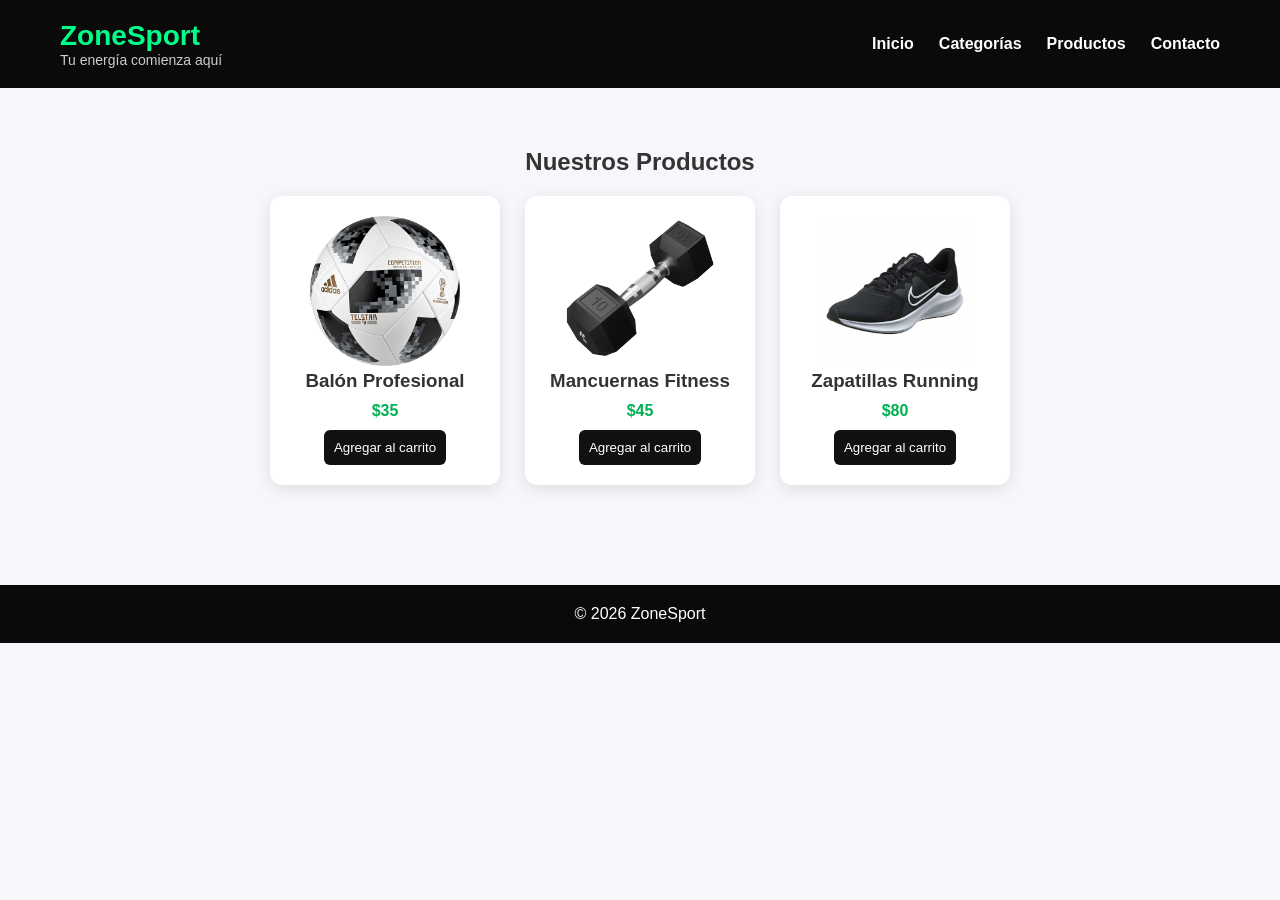
==== productos.html @ 3541e3dc "AvanzeDemas" ====
<!DOCTYPE html>
<html lang="es">
<head>
<meta charset="UTF-8">
<meta name="viewport" content="width=device-width, initial-scale=1.0">
<title>Productos | ZoneSport</title>
<link rel="stylesheet" href="assets/css/styles.css">
</head>

<body>

<header>
<div class="logo">
<h1>ZoneSport</h1>
<p>Tu energía comienza aquí</p>
</div>

<nav>
<ul>
<li><a href="index.html">Inicio</a></li>
<li><a href="categorias.html">Categorías</a></li>
<li><a href="productos.html">Productos</a></li>
<li><a href="contacto.html">Contacto</a></li>
</ul>
</nav>
</header>

<main>

<section>
<h2>Nuestros Productos</h2>

<div class="contenedor-productos">

<article class="producto">
<img src="assets/img/balon de futbol.png">
<h3>Balón Profesional</h3>
<p class="precio">$35</p>
<button>Agregar al carrito</button>
</article>

<article class="producto">
<img src="assets/img/mancuernas.png">
<h3>Mancuernas Fitness</h3>
<p class="precio">$45</p>
<button>Agregar al carrito</button>
</article>

<article class="producto">
<img src="assets/img/zapatillas.png">
<h3>Zapatillas Running</h3>
<p class="precio">$80</p>
<button>Agregar al carrito</button>
</article>

</div>

</section>

</main>

<footer>
<p>© 2026 ZoneSport</p>
</footer>

</body>
</html>
---- assets/css/styles.css ----
/* RESET */
*{
margin:0;
padding:0;
box-sizing:border-box;
font-family:Arial, Helvetica, sans-serif;
}

/* BODY */
body{
background:#f5f7fa;
color:#333;
}

/* ================= HEADER ================= */

header{
background:#0a0a0a;
color:white;
display:flex;
justify-content:space-between;
align-items:center;
padding:20px 60px;
flex-wrap:wrap;
}

.logo h1{
color:#00ff88;
font-size:28px;
}

.logo p{
font-size:14px;
color:#ccc;
}

nav ul{
list-style:none;
display:flex;
gap:25px;
}

nav a{
color:white;
text-decoration:none;
font-weight:bold;
transition:.3s;
}

nav a:hover{
color:#00ff88;
}

/* ================= HERO ================= */

.hero{
height:60vh;
background:linear-gradient(rgba(0,0,0,.6),
rgba(0,0,0,.6)),
url("../img/zapatillas.png");
background-size:cover;
background-position:center;
display:flex;
justify-content:center;
align-items:center;
text-align:center;
color:white;
}

.hero h2{
font-size:45px;
margin-bottom:15px;
}

.hero a{
background:#00ff88;
padding:12px 20px;
color:black;
text-decoration:none;
border-radius:6px;
font-weight:bold;
}

/* ================= SECTIONS ================= */

section{
padding:60px 20px;
text-align:center;
}

h2{
margin-bottom:20px;
}

/* ================= CATEGORIAS ================= */

.contenedor-categorias{
display:flex;
justify-content:center;
gap:30px;
flex-wrap:wrap;
}

.categoria{
background:white;
padding:20px;
width:260px;
border-radius:12px;
box-shadow:0 4px 15px rgba(0,0,0,.1);
transition:.3s;
}

.categoria:hover{
transform:translateY(-8px);
}

.categoria img{
width:100%;
height:160px;
object-fit:cover;
border-radius:10px;
}

.categoria a{
margin-top:10px;
display:inline-block;
background:#00ff88;
padding:8px 14px;
color:black;
text-decoration:none;
border-radius:5px;
}

/* ================= PRODUCTOS ================= */

.contenedor-productos{
display:flex;
justify-content:center;
flex-wrap:wrap;
gap:25px;
}

.producto{
background:white;
width:230px;
padding:20px;
border-radius:12px;
box-shadow:0 4px 15px rgba(0,0,0,.1);
transition:.3s;
}

.producto:hover{
transform:scale(1.05);
}

.producto img{
width:100%;
height:150px;
object-fit:contain;
}

.precio{
color:#00b050;
font-weight:bold;
margin:10px 0;
}

.producto button{
background:#111;
color:white;
border:none;
padding:10px;
border-radius:6px;
cursor:pointer;
}

.producto button:hover{
background:#00ff88;
color:black;
}

/* ================= FORMULARIO ================= */

form{
max-width:500px;
margin:auto;
display:flex;
flex-direction:column;
gap:15px;
}

input, textarea{
padding:10px;
border-radius:6px;
border:1px solid #ccc;
}

button[type="submit"]{
background:#00ff88;
border:none;
padding:12px;
font-weight:bold;
cursor:pointer;
}

/* ================= FOOTER ================= */

footer{
background:#0a0a0a;
color:white;
text-align:center;
padding:20px;
margin-top:40px;
}

/* ================= RESPONSIVE ================= */

@media(max-width:768px){

header{
flex-direction:column;
text-align:center;
}

nav ul{
flex-direction:column;
margin-top:15px;
}

.hero h2{
font-size:28px;
}

}
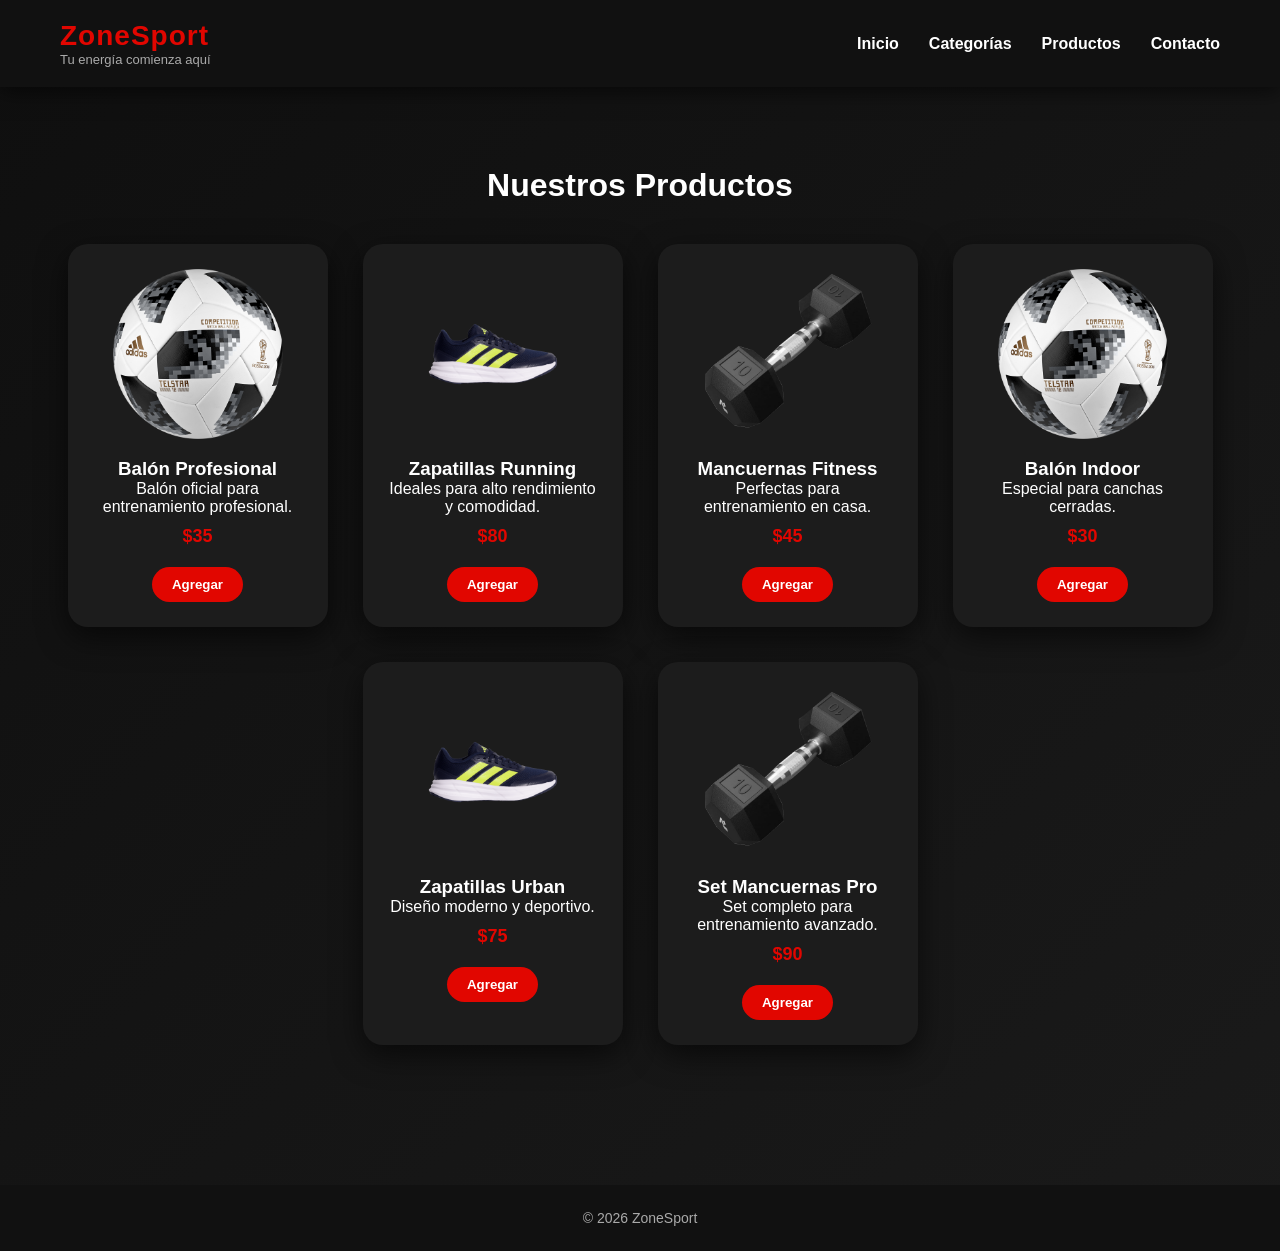
==== commit 6045b6c2: "CASIAcabado" ====
--- a/productos.html
+++ b/productos.html
@@ -35,26 +35,52 @@
 <article class="producto">
 <img src="assets/img/balon de futbol.png">
 <h3>Balón Profesional</h3>
+<p>Balón oficial para entrenamiento profesional.</p>
 <p class="precio">$35</p>
-<button>Agregar al carrito</button>
+<button class="btn-carrito">Agregar</button>
+</article>
+
+<article class="producto">
+<img src="assets/img/zapatillas.png">
+<h3>Zapatillas Running</h3>
+<p>Ideales para alto rendimiento y comodidad.</p>
+<p class="precio">$80</p>
+<button class="btn-carrito">Agregar</button>
 </article>
 
 <article class="producto">
 <img src="assets/img/mancuernas.png">
 <h3>Mancuernas Fitness</h3>
+<p>Perfectas para entrenamiento en casa.</p>
 <p class="precio">$45</p>
-<button>Agregar al carrito</button>
+<button class="btn-carrito">Agregar</button>
+</article>
+
+<article class="producto">
+<img src="assets/img/balon de futbol.png">
+<h3>Balón Indoor</h3>
+<p>Especial para canchas cerradas.</p>
+<p class="precio">$30</p>
+<button class="btn-carrito">Agregar</button>
 </article>
 
 <article class="producto">
 <img src="assets/img/zapatillas.png">
-<h3>Zapatillas Running</h3>
-<p class="precio">$80</p>
-<button>Agregar al carrito</button>
+<h3>Zapatillas Urban</h3>
+<p>Diseño moderno y deportivo.</p>
+<p class="precio">$75</p>
+<button class="btn-carrito">Agregar</button>
+</article>
+
+<article class="producto">
+<img src="assets/img/mancuernas.png">
+<h3>Set Mancuernas Pro</h3>
+<p>Set completo para entrenamiento avanzado.</p>
+<p class="precio">$90</p>
+<button class="btn-carrito">Agregar</button>
 </article>
 
 </div>
-
 </section>
 
 </main>
--- a/assets/css/styles.css
+++ b/assets/css/styles.css
@@ -1,62 +1,86 @@
-/* RESET */
+/* ================= RESET ================= */
 *{
 margin:0;
 padding:0;
 box-sizing:border-box;
-font-family:Arial, Helvetica, sans-serif;
-}
-
-/* BODY */
+font-family: 'Segoe UI', sans-serif;
+}
+
 body{
-background:#f5f7fa;
-color:#333;
+background: linear-gradient(135deg,#0f0f0f,#1a1a1a);
+color:#fff;
+overflow-x:hidden;
+}
+
+/* ================= ANIMACIÓN GENERAL ================= */
+
+@keyframes fadeUp{
+from{
+opacity:0;
+transform:translateY(40px);
+}
+to{
+opacity:1;
+transform:translateY(0);
+}
 }
 
 /* ================= HEADER ================= */
 
 header{
-background:#0a0a0a;
-color:white;
+background:#111;
 display:flex;
 justify-content:space-between;
 align-items:center;
 padding:20px 60px;
 flex-wrap:wrap;
+position:sticky;
+top:0;
+z-index:100;
+box-shadow:0 4px 20px rgba(0,0,0,.6);
 }
 
 .logo h1{
-color:#00ff88;
+color:#e10600;
 font-size:28px;
+letter-spacing:1px;
 }
 
 .logo p{
-font-size:14px;
-color:#ccc;
+font-size:13px;
+color:#aaa;
 }
 
 nav ul{
 list-style:none;
 display:flex;
-gap:25px;
+gap:30px;
 }
 
 nav a{
-color:white;
+color:#fff;
 text-decoration:none;
-font-weight:bold;
+font-weight:600;
 transition:.3s;
 }
 
 nav a:hover{
-color:#00ff88;
+color:#e10600;
+}
+
+.carrito{
+background:#e10600;
+padding:8px 14px;
+border-radius:20px;
+font-weight:bold;
 }
 
 /* ================= HERO ================= */
 
 .hero{
-height:60vh;
-background:linear-gradient(rgba(0,0,0,.6),
-rgba(0,0,0,.6)),
+height:75vh;
+background:
+linear-gradient(rgba(0,0,0,.7),rgba(0,0,0,.7)),
 url("../img/zapatillas.png");
 background-size:cover;
 background-position:center;
@@ -64,119 +88,112 @@
 justify-content:center;
 align-items:center;
 text-align:center;
-color:white;
+padding:20px;
+}
+
+.hero-content{
+animation:fadeUp 1s ease;
 }
 
 .hero h2{
-font-size:45px;
-margin-bottom:15px;
-}
-
-.hero a{
-background:#00ff88;
-padding:12px 20px;
-color:black;
+font-size:50px;
+margin-bottom:20px;
+}
+
+.hero p{
+color:#ccc;
+margin-bottom:25px;
+}
+
+.btn-principal{
+background:#e10600;
+padding:15px 30px;
+border-radius:30px;
+color:white;
 text-decoration:none;
-border-radius:6px;
-font-weight:bold;
+font-weight:bold;
+transition:.3s;
+box-shadow:0 8px 20px rgba(225,6,0,.4);
+}
+
+.btn-principal:hover{
+background:#b80000;
+transform:translateY(-4px);
 }
 
 /* ================= SECTIONS ================= */
 
 section{
-padding:60px 20px;
-text-align:center;
+padding:80px 20px;
+text-align:center;
+animation:fadeUp 1s ease;
 }
 
 h2{
-margin-bottom:20px;
-}
-
-/* ================= CATEGORIAS ================= */
-
-.contenedor-categorias{
-display:flex;
-justify-content:center;
-gap:30px;
-flex-wrap:wrap;
-}
-
-.categoria{
-background:white;
-padding:20px;
-width:260px;
-border-radius:12px;
-box-shadow:0 4px 15px rgba(0,0,0,.1);
-transition:.3s;
-}
-
-.categoria:hover{
-transform:translateY(-8px);
-}
-
-.categoria img{
-width:100%;
-height:160px;
-object-fit:cover;
-border-radius:10px;
-}
-
-.categoria a{
-margin-top:10px;
-display:inline-block;
-background:#00ff88;
-padding:8px 14px;
-color:black;
-text-decoration:none;
-border-radius:5px;
-}
-
-/* ================= PRODUCTOS ================= */
-
+margin-bottom:40px;
+font-size:32px;
+}
+
+/* ================= TARJETAS ================= */
+
+.contenedor-categorias,
 .contenedor-productos{
 display:flex;
 justify-content:center;
 flex-wrap:wrap;
-gap:25px;
-}
-
+gap:35px;
+}
+
+.categoria,
 .producto{
-background:white;
-width:230px;
-padding:20px;
-border-radius:12px;
-box-shadow:0 4px 15px rgba(0,0,0,.1);
-transition:.3s;
-}
-
+background:#1c1c1c;
+border-radius:20px;
+padding:25px;
+width:260px;
+transition:.4s;
+box-shadow:0 10px 30px rgba(0,0,0,.6);
+}
+
+.categoria:hover,
 .producto:hover{
-transform:scale(1.05);
-}
-
+transform:translateY(-10px) scale(1.03);
+box-shadow:0 20px 40px rgba(225,6,0,.3);
+}
+
+.categoria img,
 .producto img{
 width:100%;
-height:150px;
+height:170px;
 object-fit:contain;
+margin-bottom:15px;
 }
 
 .precio{
-color:#00b050;
+color:#e10600;
+font-size:18px;
 font-weight:bold;
 margin:10px 0;
 }
 
-.producto button{
-background:#111;
-color:white;
+.producto button,
+.categoria a{
+background:#e10600;
 border:none;
-padding:10px;
-border-radius:6px;
+padding:10px 20px;
+border-radius:25px;
 cursor:pointer;
-}
-
-.producto button:hover{
-background:#00ff88;
-color:black;
+font-weight:bold;
+color:white;
+text-decoration:none;
+display:inline-block;
+margin-top:10px;
+transition:.3s;
+}
+
+.producto button:hover,
+.categoria a:hover{
+background:#b80000;
+transform:scale(1.05);
 }
 
 /* ================= FORMULARIO ================= */
@@ -186,49 +203,88 @@
 margin:auto;
 display:flex;
 flex-direction:column;
+gap:18px;
+background:#1c1c1c;
+padding:35px;
+border-radius:20px;
+box-shadow:0 10px 30px rgba(0,0,0,.5);
+}
+
+input, textarea{
+padding:12px;
+border-radius:10px;
+border:none;
+background:#2a2a2a;
+color:white;
+outline:none;
+}
+
+textarea{
+resize:none;
+height:120px;
+}
+
+button[type="submit"]{
+background:#e10600;
+border:none;
+padding:14px;
+font-weight:bold;
+border-radius:25px;
+cursor:pointer;
+transition:.3s;
+color:white;
+}
+
+button[type="submit"]:hover{
+background:#b80000;
+transform:scale(1.05);
+}
+
+.error{
+color:#ff4d4d;
+font-size:13px;
+text-align:left;
+}
+
+/* ================= FOOTER ================= */
+
+footer{
+background:#111;
+text-align:center;
+padding:25px;
+margin-top:60px;
+font-size:14px;
+color:#aaa;
+}
+
+/* ================= RESPONSIVE ================= */
+
+@media(max-width:768px){
+
+header{
+flex-direction:column;
 gap:15px;
-}
-
-input, textarea{
-padding:10px;
-border-radius:6px;
-border:1px solid #ccc;
-}
-
-button[type="submit"]{
-background:#00ff88;
-border:none;
-padding:12px;
-font-weight:bold;
-cursor:pointer;
-}
-
-/* ================= FOOTER ================= */
-
-footer{
-background:#0a0a0a;
-color:white;
-text-align:center;
-padding:20px;
-margin-top:40px;
-}
-
-/* ================= RESPONSIVE ================= */
-
-@media(max-width:768px){
-
-header{
-flex-direction:column;
 text-align:center;
 }
 
 nav ul{
 flex-direction:column;
-margin-top:15px;
+gap:15px;
 }
 
 .hero h2{
-font-size:28px;
+font-size:32px;
+}
+
+.contenedor-productos,
+.contenedor-categorias{
+flex-direction:column;
+align-items:center;
+}
+
+.producto,
+.categoria{
+width:90%;
 }
 
 }
